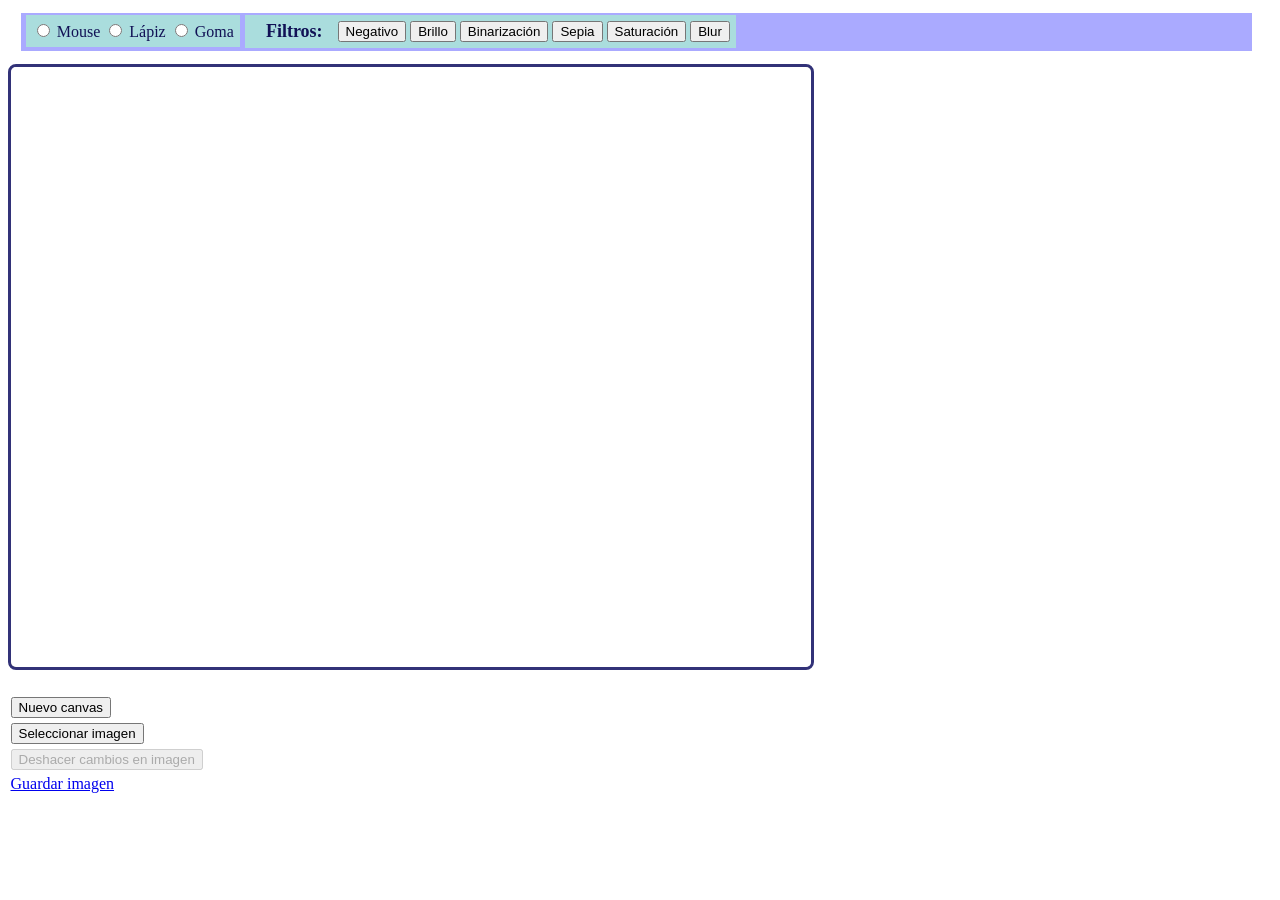
==== html/entregable01.html @ 39116015 "Commit inicial + entregable01" ====
<!DOCTYPE html>
<html lang="en">

<head>
    <meta charset="UTF-8">
    <meta name="viewport" content="width=device-width, initial-scale=1.0">
    <title>TP1 - Ejercicio Entregable</title>
    <link rel="stylesheet" href="../css/master.css">
</head>

<body>

    <div id="js-paint_toolbar">
        <div class="toolbar_section">
            <input type="radio" name="current_tool" class="js-toolbar_item">
            <label for="">Mouse</label>
            <input type="radio" name="current_tool" class="js-toolbar_item">
            <label for="">L&aacutepiz</label>
            <input type="radio" name="current_tool" class="js-toolbar_item">
            <label for="">Goma</label>
        </div>
        <div class="toolbar_section">
            <h2 class="toolbar_title">Filtros:</h2>
            <button class="js-filtro">
                Negativo
            </button>
            <button class="js-filtro">
                Brillo
            </button>
            <button class="js-filtro">
                Binarizaci&oacuten
            </button>
            <button class="js-filtro">
                Sepia
            </button>
            <button class="js-filtro">
                Saturaci&oacuten
            </button>
            <button class="js-filtro">
                Blur
            </button>

        </div>
    </div>

    <canvas id="js-canvas" width="800" height="600"></canvas>

    <div class="js-hidden_filter_menu" id="js-menu_filtro_binarizacion" class="hidden">
        <label for="colorA">Elija el color para los 'oscuros'</label>
        <input class="js-color_filtro_binarizacion" name="colorA" type="color" value="#000000">
        <br>
        <label for="colorB">Elija el color para los 'claros'</label>
        <input class="js-color_filtro_binarizacion" name="colorB" type="color" value="#FFFFFF">
        <br>
        <label for="luminosidad">Elija el valor utilizado como limite*</label>
        <input id="js-input_luminosidad_filtro_binario" type="number" min="0" max="255">
        <br>
        <p>*en caso de dejar vacío, se utiliza el valor promedio como limite</p>
        <button id="js-boton_confirmar_binarizacion">Aplicar Filtro</button>
    </div>
    <div class="js-hidden_filter_menu" id="js-menu_filtro_saturacion" class="hidden">
        <label for="saturacion">Elija el porcentaje de saturaci&oacuten a aplicar*</label>
        <input id="js-valor_saturacion_filtro_saturacion" name="colorA" type="number" min="-80" max="400" value="20">
        <p>*para reducir la saturcaion, introduzca un valor negativo</p>
        <br>
        <button id="js-boton_confirmar_saturacion">Aplicar Filtro</button>
    </div>
    <div class="js-hidden_filter_menu" id="js-menu_filtro_blur" class="hidden">
        <label for="blur">Elija el rango de pixeles a difuminar*</label>
        <input id="js-rango_pixeles_filtro_blur" name="rango_blur" type="number" min="0" max="10" value="3">
        <br>
        <button id="js-boton_confirmar_blur">Aplicar Filtro</button>
    </div>

    <button class="button_next_to_canvas" id="js-new_canvas">Nuevo canvas</button>
    <button class="button_next_to_canvas" id="js-image_upload_button">Seleccionar imagen</button>
    <button class="button_next_to_canvas" id="js-reset_image" disabled="true">Deshacer cambios en imagen</button>
    <a href="#" class="button_next_to_canvas" id="js-download_button" download="mi_dibujo.png">Guardar imagen</a>
    <input type="file" id="js-image_upload_input" accept="image/png, image/jpeg, image/bmp">


    <script type="text/javascript" src="../js/color_converter.js"></script>
    <script type="text/javascript" src="../js/main.js"></script>
    <script type="text/javascript" src="../js/tool_lapiz.js"></script>
</body>

</html>
---- css/master.css ----
#js-image_upload_input{
    display: none;
}
#js-canvas{
    border-radius: 8px;
    background-image: url("../img/transparencia.jpg");
    float: left;
    margin-bottom: 2%;
    border: solid #323278FF;
}
#js-paint_toolbar{
    overflow: auto;
    height: fit-content;
    width: 97%;
    margin: 1%;
    padding: 0.2%;
    background-color: #aaf;
    color: #115;
}
.toolbar_section{
    margin: 0 0.2%;
    float: left;
    width: fit-content;
    padding: 0.5%;
    background-color: #add;
}
.toolbar_title{
    margin: 0 15px;
    float: left;
    color: inherit;
    font-size: 18px;
}
.button_next_to_canvas{
    float: left;
    clear: both;
    margin: 0.2%;
}


.hidden{
    display: none;
}
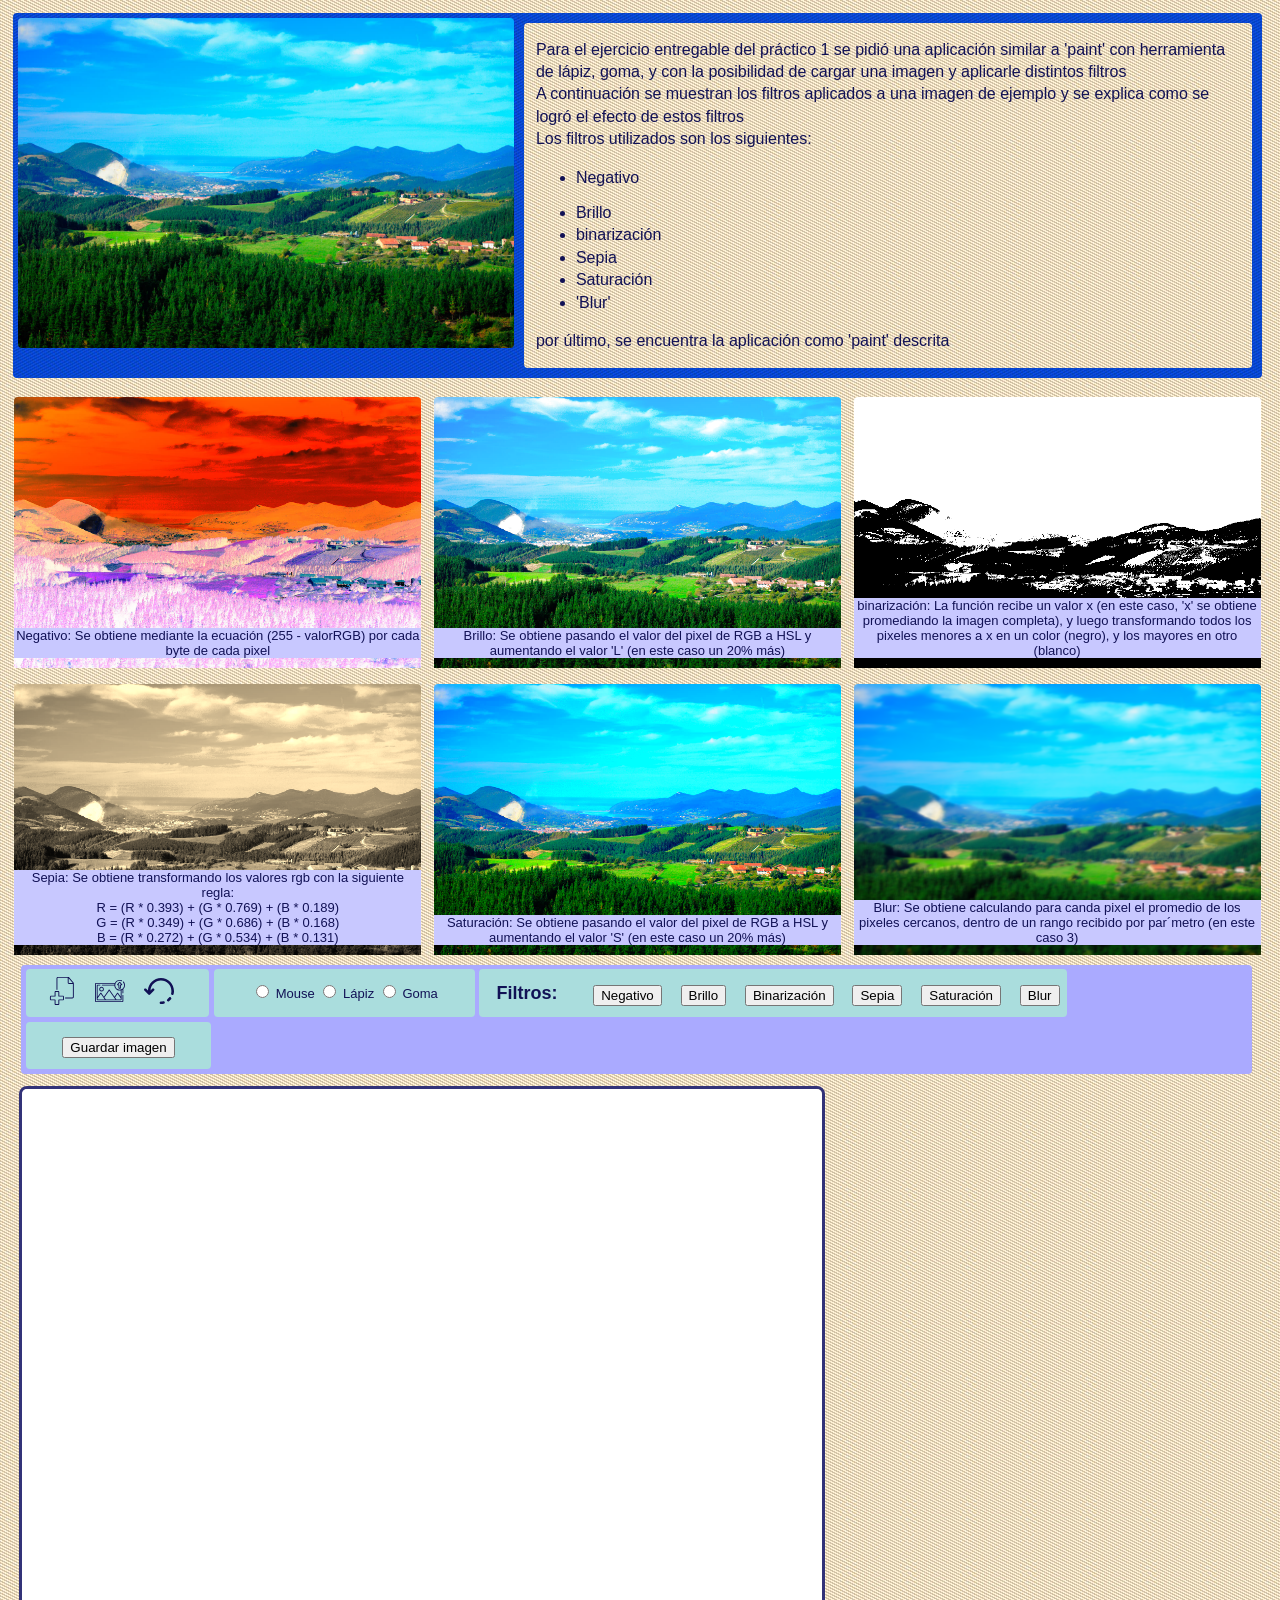
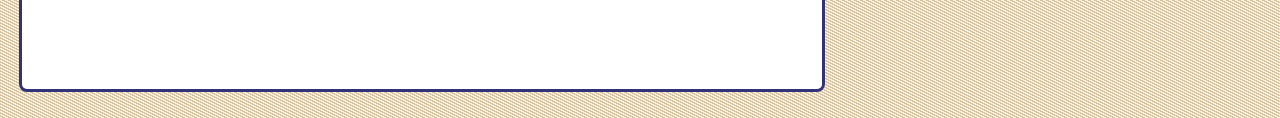
==== commit c8f5c7fb: "Agregada pagina 'formal' para presentacion" ====
--- a/html/entregable01.html
+++ b/html/entregable01.html
@@ -5,83 +5,157 @@
     <meta charset="UTF-8">
     <meta name="viewport" content="width=device-width, initial-scale=1.0">
     <title>TP1 - Ejercicio Entregable</title>
-    <link rel="stylesheet" href="../css/master.css">
+    <link rel="stylesheet" href="../css/entregable01/master.css">
 </head>
 
 <body>
-
-    <div id="js-paint_toolbar">
-        <div class="toolbar_section">
-            <input type="radio" name="current_tool" class="js-toolbar_item">
-            <label for="">Mouse</label>
-            <input type="radio" name="current_tool" class="js-toolbar_item">
-            <label for="">L&aacutepiz</label>
-            <input type="radio" name="current_tool" class="js-toolbar_item">
-            <label for="">Goma</label>
-        </div>
-        <div class="toolbar_section">
-            <h2 class="toolbar_title">Filtros:</h2>
-            <button class="js-filtro">
-                Negativo
-            </button>
-            <button class="js-filtro">
-                Brillo
-            </button>
-            <button class="js-filtro">
-                Binarizaci&oacuten
-            </button>
-            <button class="js-filtro">
-                Sepia
-            </button>
-            <button class="js-filtro">
-                Saturaci&oacuten
-            </button>
-            <button class="js-filtro">
-                Blur
-            </button>
-
+    <div id="main_article">
+        <img src="../img/entregable01/imagen_muestra/imagen_muestra.jpg" alt="">
+        <div class="main_article_text">
+            <p>
+                Para el ejercicio entregable del pr&aacutectico 1 se pidi&oacute una aplicaci&oacuten similar a 'paint'
+                con herramienta de l&aacutepiz, goma,
+                y con la posibilidad de cargar una imagen y aplicarle distintos filtros</br>
+                A continuaci&oacuten se muestran los filtros aplicados a una imagen de ejemplo y se explica como se
+                logr&oacute el efecto de estos filtros</br>
+                Los filtros utilizados son los siguientes:</br>
+            <ul>
+                <li>Negativo</li>
+                <li>Brillo</li>
+                <li>binarizaci&oacuten</li>
+                <li>Sepia</li>
+                <li>Saturaci&oacuten</li>
+                <li>'Blur'</li>
+            </ul>
+            </p>
+            <p>
+                por &uacuteltimo, se encuentra la aplicaci&oacuten como 'paint' descrita
+            </p>
         </div>
     </div>
 
-    <canvas id="js-canvas" width="800" height="600"></canvas>
-
-    <div class="js-hidden_filter_menu" id="js-menu_filtro_binarizacion" class="hidden">
-        <label for="colorA">Elija el color para los 'oscuros'</label>
-        <input class="js-color_filtro_binarizacion" name="colorA" type="color" value="#000000">
-        <br>
-        <label for="colorB">Elija el color para los 'claros'</label>
-        <input class="js-color_filtro_binarizacion" name="colorB" type="color" value="#FFFFFF">
-        <br>
-        <label for="luminosidad">Elija el valor utilizado como limite*</label>
-        <input id="js-input_luminosidad_filtro_binario" type="number" min="0" max="255">
-        <br>
-        <p>*en caso de dejar vacío, se utiliza el valor promedio como limite</p>
-        <button id="js-boton_confirmar_binarizacion">Aplicar Filtro</button>
+    <div class="articulo">
+        <img src="../img/entregable01/imagen_muestra/negativo.png" alt="">
+        <p>Negativo: Se obtiene mediante la ecuaci&oacuten (255 - valorRGB) por cada byte de cada pixel</p>
     </div>
-    <div class="js-hidden_filter_menu" id="js-menu_filtro_saturacion" class="hidden">
-        <label for="saturacion">Elija el porcentaje de saturaci&oacuten a aplicar*</label>
-        <input id="js-valor_saturacion_filtro_saturacion" name="colorA" type="number" min="-80" max="400" value="20">
-        <p>*para reducir la saturcaion, introduzca un valor negativo</p>
-        <br>
-        <button id="js-boton_confirmar_saturacion">Aplicar Filtro</button>
+    <div class="articulo">
+        <img src="../img/entregable01/imagen_muestra/brillo.png" alt="">
+        <p>Brillo: Se obtiene pasando el valor del pixel de RGB a HSL y aumentando el valor 'L' (en este caso un 20%
+            m&aacutes)</p>
     </div>
-    <div class="js-hidden_filter_menu" id="js-menu_filtro_blur" class="hidden">
-        <label for="blur">Elija el rango de pixeles a difuminar*</label>
-        <input id="js-rango_pixeles_filtro_blur" name="rango_blur" type="number" min="0" max="10" value="3">
-        <br>
-        <button id="js-boton_confirmar_blur">Aplicar Filtro</button>
+    <div class="articulo">
+        <img src="../img/entregable01/imagen_muestra/binarizacion.png" alt="">
+        <p>binarizaci&oacuten: La funci&oacuten recibe un valor x (en este caso, 'x' se obtiene promediando la imagen
+            completa), y luego transformando todos los pixeles menores a x en un color (negro), y los mayores en otro
+            (blanco)</p>
+    </div>
+    <div class="articulo">
+        <img src="../img/entregable01/imagen_muestra/sepia.png" alt="">
+        <p>Sepia: Se obtiene transformando los valores rgb con la siguiente regla:</br>
+            R = (R * 0.393) + (G * 0.769) + (B * 0.189)</br>
+            G = (R * 0.349) + (G * 0.686) + (B * 0.168)</br>
+            B = (R * 0.272) + (G * 0.534) + (B * 0.131)</p>
+    </div>
+    <div class="articulo">
+        <img src="../img/entregable01/imagen_muestra/saturacion.png" alt="">
+        <p>Saturaci&oacuten: Se obtiene pasando el valor del pixel de RGB a HSL y aumentando el valor 'S' (en este caso un 20%
+            m&aacutes)</p>
+    </div>
+    <div class="articulo">
+        <img src="../img/entregable01/imagen_muestra/blur.png" alt="">
+        <p>Blur: Se obtiene calculando para canda pixel el promedio de los pixeles cercanos, dentro de un rango recibido por par&acutemetro (en este caso 3)</p>
     </div>
 
-    <button class="button_next_to_canvas" id="js-new_canvas">Nuevo canvas</button>
-    <button class="button_next_to_canvas" id="js-image_upload_button">Seleccionar imagen</button>
-    <button class="button_next_to_canvas" id="js-reset_image" disabled="true">Deshacer cambios en imagen</button>
-    <a href="#" class="button_next_to_canvas" id="js-download_button" download="mi_dibujo.png">Guardar imagen</a>
-    <input type="file" id="js-image_upload_input" accept="image/png, image/jpeg, image/bmp">
+    <div id="paint">
 
+        <div id="js-paint_toolbar">
+            <div class="toolbar_section" id="toolbar_file_section">
 
-    <script type="text/javascript" src="../js/color_converter.js"></script>
-    <script type="text/javascript" src="../js/main.js"></script>
-    <script type="text/javascript" src="../js/tool_lapiz.js"></script>
+                <img alt="Crear canvas vacío" class="img_button_toolbar_file_option" id="js-new_canvas" src="../img/entregable01/new_canvas.svg">
+                <img class="img_button_toolbar_file_option" id="js-image_upload_button"
+                    src="../img/entregable01/upload_image.svg">
+                <img class="img_button_toolbar_file_option" id="js-reset_image" disabled="true"
+                    src="../img/entregable01/undone_image_changes.svg">
+
+            </div>
+            <div class="toolbar_section">
+                <input type="radio" name="current_tool" class="js-toolbar_item toolbar_section_align">
+                <label for="">Mouse</label>
+                <input type="radio" name="current_tool" class="js-toolbar_item toolbar_section_align">
+                <label for="">L&aacutepiz</label>
+                <input type="radio" name="current_tool" class="js-toolbar_item toolbar_section_align">
+                <label for="">Goma</label>
+            </div>
+            <div class="toolbar_section">
+                <h2 class="toolbar_title">Filtros:</h2>
+                <button class="js-filtro toolbar_section_align">
+                    Negativo
+                </button>
+                <button class="js-filtro toolbar_section_align">
+                    Brillo
+                </button>
+                <button class="js-filtro toolbar_section_align">
+                    Binarizaci&oacuten
+                </button>
+                <button class="js-filtro toolbar_section_align">
+                    Sepia
+                </button>
+                <button class="js-filtro toolbar_section_align">
+                    Saturaci&oacuten
+                </button>
+                <button class="js-filtro toolbar_section_align">
+                    Blur
+                </button>
+
+            </div>
+            <div class="toolbar_section">
+
+                <a href="#" class="toolbar_section_align" id="js-download_button"
+                    download="mi_dibujo.png"><button>Guardar imagen</button></a>
+                <input type="file" id="js-image_upload_input" accept="image/png, image/jpeg, image/bmp">
+            </div>
+        </div>
+
+        <canvas id="js-canvas" width="800" height="600"></canvas>
+
+        <div class="js-hidden_filter_menu" id="js-menu_filtro_binarizacion" class="hidden">
+            <div class="hidden_filter_menu_section">
+                <label for="colorA">Elija el color para los 'oscuros'</label>
+                <input class="js-color_filtro_binarizacion" name="colorA" type="color" value="#000000">
+            </div>
+            <div class="hidden_filter_menu_section">
+                <label for="colorB">Elija el color para los 'claros'</label>
+                <input class="js-color_filtro_binarizacion" name="colorB" type="color" value="#FFFFFF">
+            </div>
+            <div class="hidden_filter_menu_section">
+                <label for="luminosidad">Elija el valor utilizado como limite*</label>
+                <input id="js-input_luminosidad_filtro_binario" type="number" min="0" max="255">
+            </div>
+            <p>*en caso de dejar vacío, se utiliza el valor promedio como limite</p>
+            <button class="boton_confirmar" id="js-boton_confirmar_binarizacion">Aplicar Filtro</button>
+        </div>
+        <div class="js-hidden_filter_menu" id="js-menu_filtro_saturacion" class="hidden">
+            <div class="hidden_filter_menu_section">
+                <label for="saturacion">Elija el porcentaje de saturaci&oacuten a aplicar*</label>
+                <input id="js-valor_saturacion_filtro_saturacion" name="colorA" type="number" min="-80" max="400"
+                    value="20">
+            </div>
+            <p>*para reducir la saturcaion, introduzca un valor negativo</p>
+            <button class="boton_confirmar" id="js-boton_confirmar_saturacion">Aplicar Filtro</button>
+        </div>
+        <div class="js-hidden_filter_menu" id="js-menu_filtro_blur" class="hidden">
+            <div class="hidden_filter_menu_section">
+                <label for="blur">Elija el rango de pixeles a difuminar*</label>
+                <input id="js-rango_pixeles_filtro_blur" name="rango_blur" type="number" min="0" max="10" value="3">
+            </div>
+            <button class="boton_confirmar" id="js-boton_confirmar_blur">Aplicar Filtro</button>
+        </div>
+
+    </div>
+
+    <script type="text/javascript" src="../js/entregable01/color_converter.js"></script>
+    <script type="text/javascript" src="../js/entregable01/main.js"></script>
+    <script type="text/javascript" src="../js/entregable01/tool_lapiz.js"></script>
 </body>
 
 </html>
--- a/css/entregable01/master.css
+++ b/css/entregable01/master.css
@@ -0,0 +1,155 @@
+body{
+    font-size: small;
+    color: #115;
+    font-family: sans-serif;
+    background-image: url("../../img/entregable01/fondo_base.jpg");
+}
+#main_article{
+    background-image: url("../../img/entregable01/otro.jpg");
+    width: 98%;
+    margin: 1%;
+    margin-left: 0.4%;
+    padding: 0.4%;
+    height: auto;
+    overflow:hidden;
+    border-radius: 4px;
+}
+#main_article img{
+    width: 40%;
+    height: auto;
+    border-radius: 4px;
+    margin: 0;
+    margin-right: 0.4%;
+}
+.main_article_text{
+    float: right;
+    border-radius: 4px;
+
+    background-image: url("../../img/entregable01/fondo_base.jpg");
+    width: 56.8%;
+    height: 98%;
+    margin: 0.4%;
+    font-size: medium;
+    padding:0 1%;
+    line-height: 140%;
+}
+.main_article_text :first-child{
+    margin-bottom: 13px;
+}
+.articulo{
+    position: relative;
+    float: left;
+    height: auto;
+    width: 32.2%;
+    overflow: auto;   
+    margin:0.5%;
+    border-radius: 4px;
+
+}
+.articulo img{
+    width: 100%;
+}
+.articulo p{
+    text-align: center;
+    position: absolute;
+    bottom: 0;
+    width: 100%;
+    left: 0;
+    background-color: rgba(200, 200, 255, 120);
+}
+#js-image_upload_input{
+    display: none;
+}
+#js-download_button{
+    float: right;
+    width: fit-content;
+}
+#js-canvas{
+    border-radius: 8px;
+    background-image: url("../../img/entregable01/transparencia.jpg");
+    float: left;
+    margin-bottom: 2%;
+    margin-left: 0.9%;
+    margin-right: 0.2%;
+    border: solid #323278FF;
+}
+#js-paint_toolbar{
+    border-radius: 4px;
+    overflow: auto;
+    height: fit-content;
+    width: 97%;
+    margin: 1%;
+    padding: 0.2%;
+    background-color: #aaf;
+    color: #115;
+}
+#paint{
+    width: 100%;
+    height: fit-content;
+}
+
+.toolbar_section{
+    border-radius: 4px;
+    margin: 0.2%;
+    float: left;
+    width: fit-content;
+    text-align: center;
+    vertical-align: center;
+    height: 35px;
+    padding: 0.5% 3%;
+    background-color: #add;
+}
+#toolbar_file_section{
+    width: 15%;
+    padding-left: 0;
+    padding-right: 0;
+}
+.img_button_toolbar_file_option{
+    width: 30px;
+    margin-right: 8%;
+}
+.toolbar_section_align{
+    margin-top: 9px;
+}
+.js-filtro{
+    margin-left: 2.6%;
+}
+.toolbar_title{
+    margin: 0 15px;
+    margin-top: 7px;
+    float: left;
+    color: inherit;
+    font-size: 18px;
+}
+.toolbar_section:nth-child(3){
+    width: 47.6%;
+    padding-left: 2px;
+    padding-right: 2px;
+}
+
+
+.hidden{
+    display: none;
+}
+.js-hidden_filter_menu{
+    float: right;
+    width: 30%;
+    margin-right: 2%;
+}
+.hidden_filter_menu_section{
+    float: left;
+    height: 25%;
+    width: 98%;
+    margin: 2% 1%;
+}
+
+.js-hidden_filter_menu .boton_confirmar{
+    width: 20%;
+    margin: 2% 40%;
+}
+.js-hidden_filter_menu label{
+    float: left;
+}
+.js-hidden_filter_menu input{
+    float: right;
+}
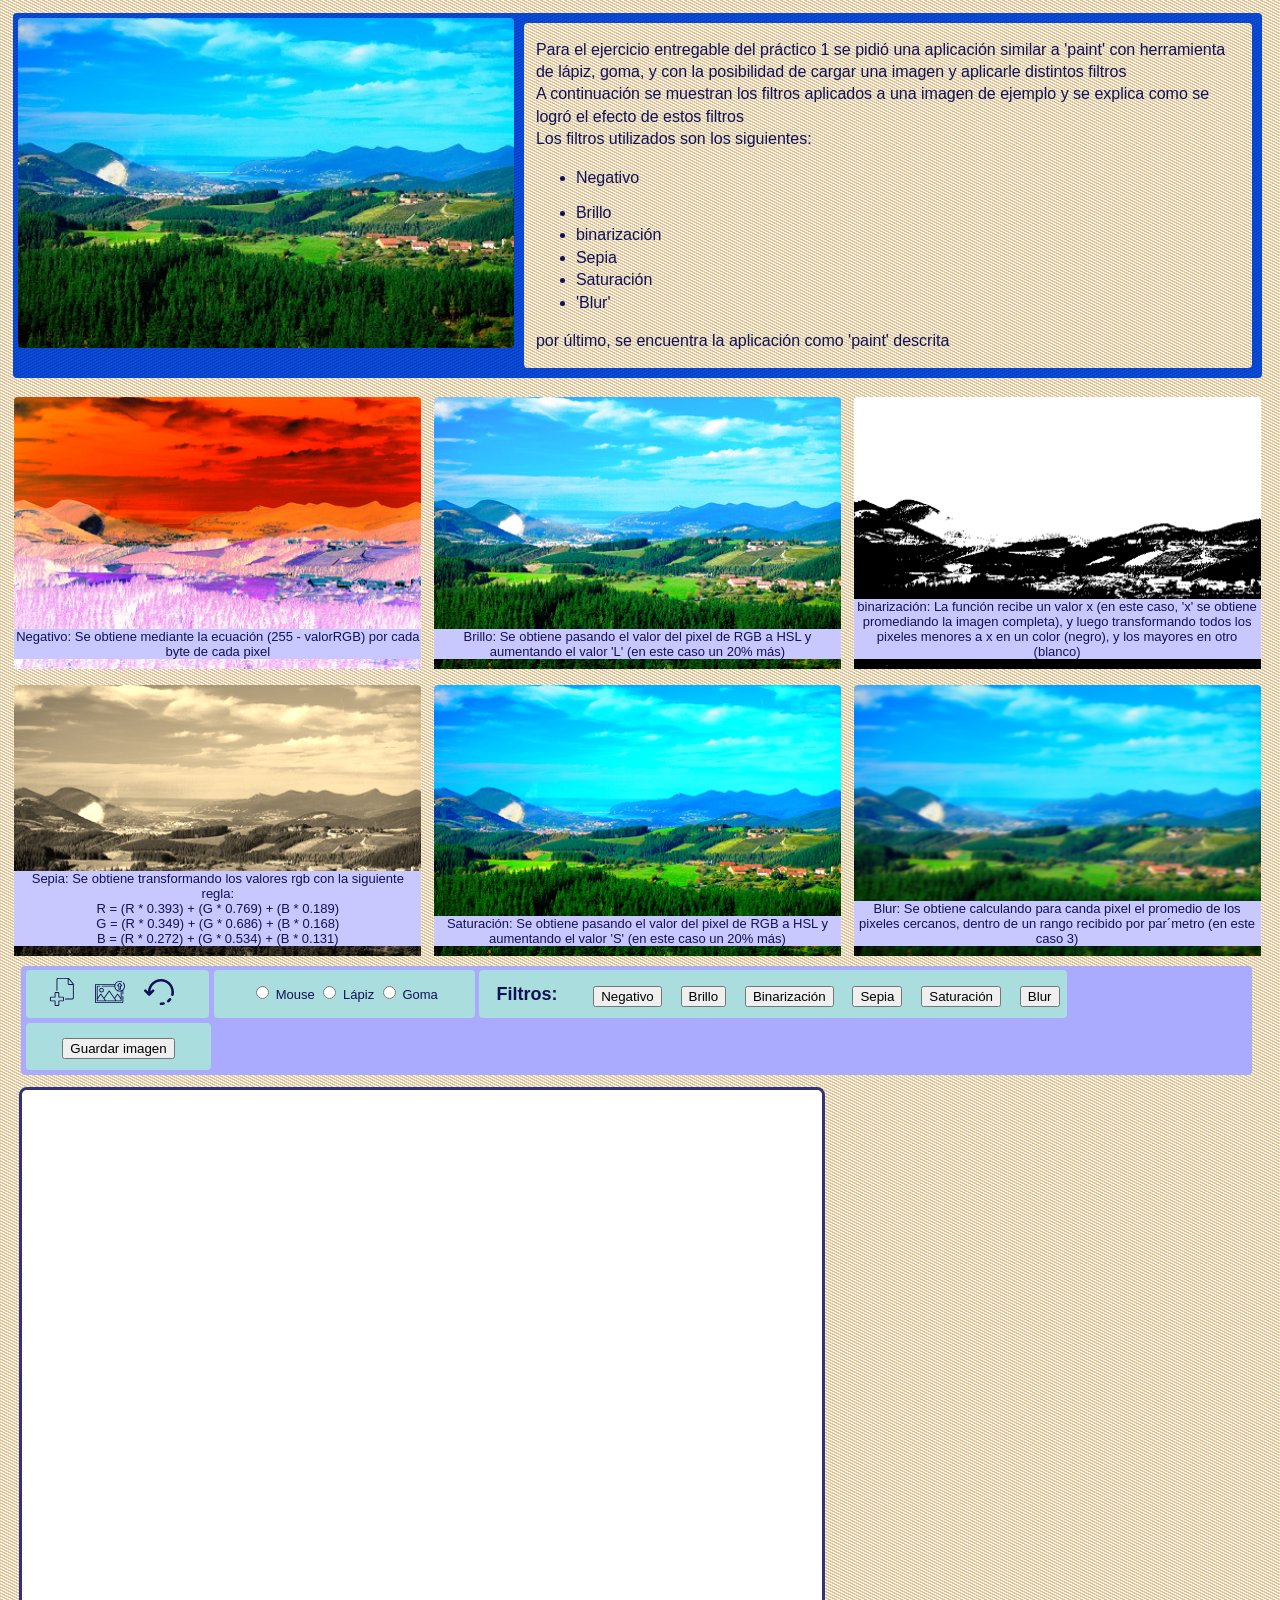
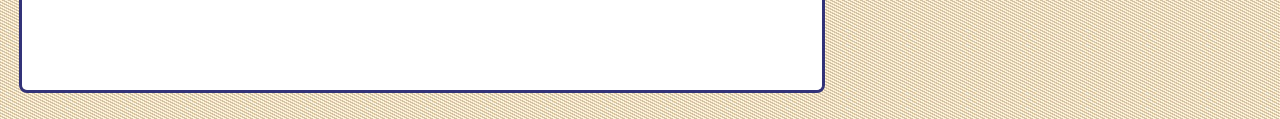
==== commit 5bb57b14: "Agregada funcionalidad basica de fichas y 'drag'" ====
--- a/html/entregable01.html
+++ b/html/entregable01.html
@@ -153,7 +153,7 @@
 
     </div>
 
-    <script type="text/javascript" src="../js/entregable01/color_converter.js"></script>
+    <script type="text/javascript" src="../js/color_converter.js"></script>
     <script type="text/javascript" src="../js/entregable01/main.js"></script>
     <script type="text/javascript" src="../js/entregable01/tool_lapiz.js"></script>
 </body>
--- a/css/entregable01/master.css
+++ b/css/entregable01/master.css
@@ -66,7 +66,7 @@
 }
 #js-canvas{
     border-radius: 8px;
-    background-image: url("../../img/entregable01/transparencia.jpg");
+    background-image: url("../../img/transparencia.jpg");
     float: left;
     margin-bottom: 2%;
     margin-left: 0.9%;
